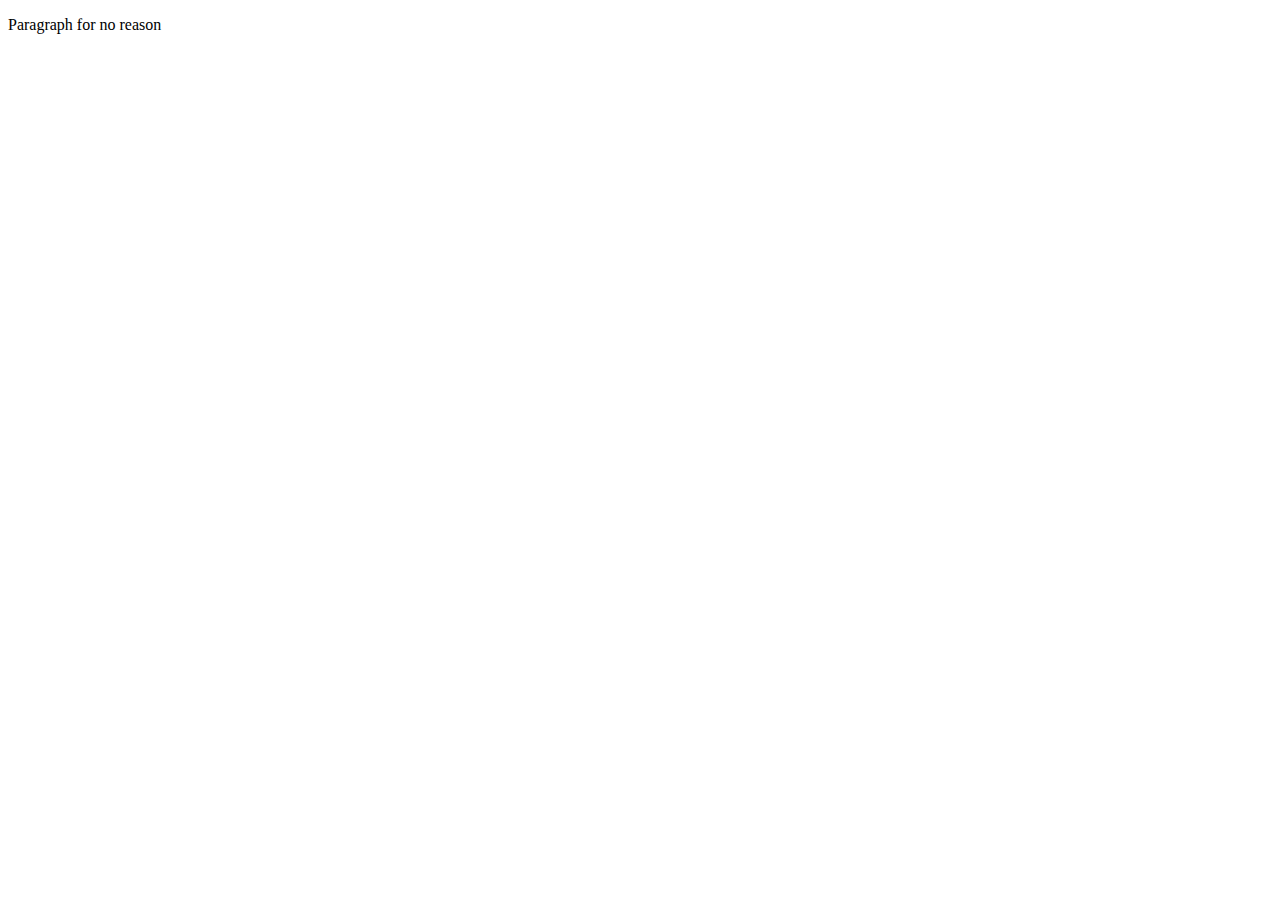
==== index.html @ 8bcf1e4a "Start of amazing application." ====
<!DOCTYPE html>
<html lang="en">
<head>
    <meta charset="UTF-8">
    <meta name="viewport" content="width=device-width, initial-scale=1.0">
    <title>Simple Chess</title>
    <link rel="stylesheet" href="styles.css" type="text/css">
</head>
<body>
    <p>Paragraph for no reason</p>
</body>
</html>
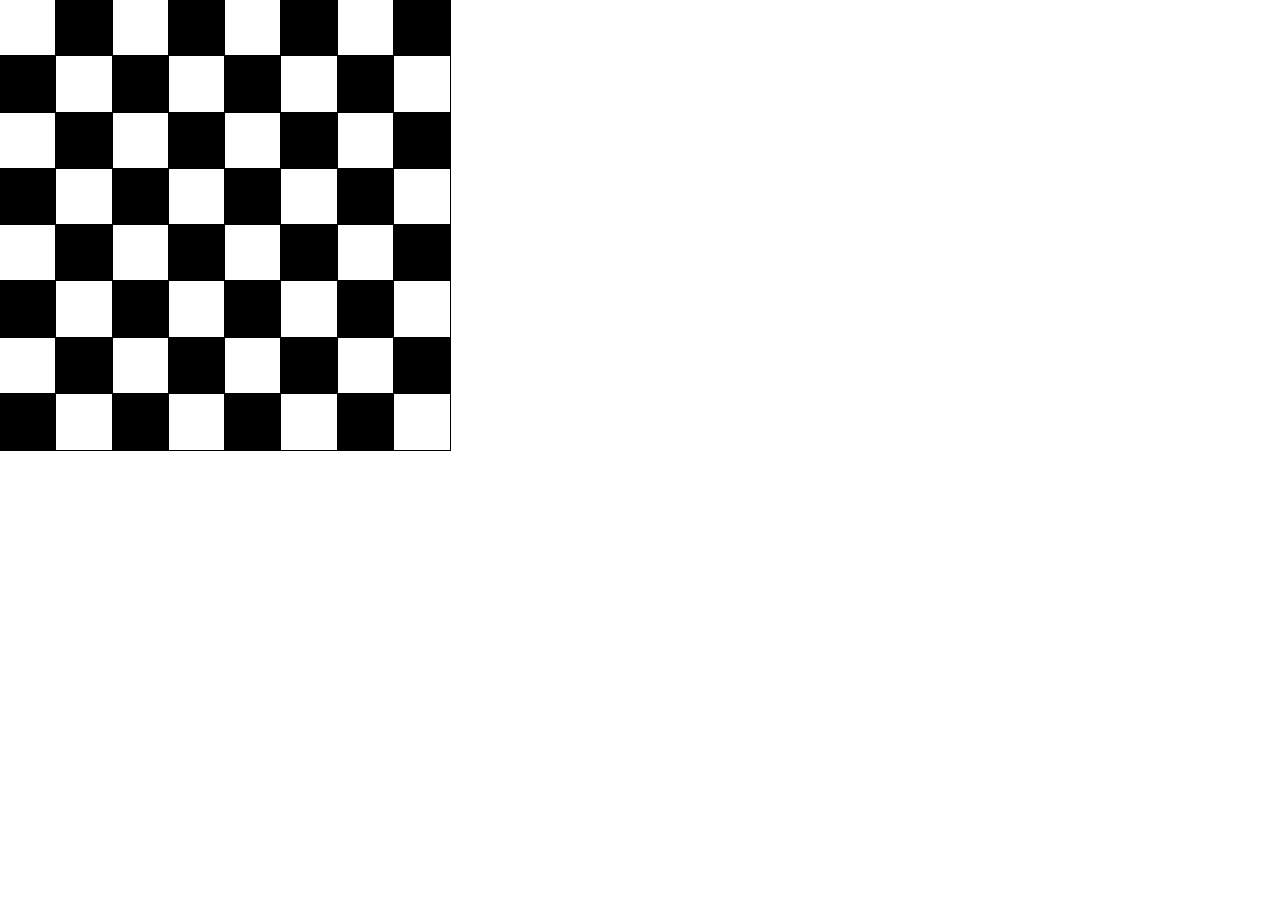
==== commit f98511fd: "A 8x8 checkerboard is visible." ====
--- a/index.html
+++ b/index.html
@@ -7,6 +7,7 @@
     <link rel="stylesheet" href="styles.css" type="text/css">
 </head>
 <body>
-    <p>Paragraph for no reason</p>
+    <div id="board"></div>
+    <script src="board.js" ></script>
 </body>
 </html>--- a/styles.css
+++ b/styles.css
@@ -0,0 +1,34 @@
+body{
+    margin: 0px;
+    padding: 0px;
+}
+
+#board{
+    --board-size: min(50vw, 50vh);
+    width: var(--board-size);
+    height: var(--board-size);
+    display: flex;
+    flex-direction: column;
+    gap: 0px;
+}
+
+#board > div{
+    display: flex;
+    flex-direction: row;
+    width: 100%;
+    height: 12.5%;
+}
+
+.square{
+    width: 12.5%;
+    height: 100%;
+    outline: solid 1px black;
+}
+
+.light{
+    background-color: white;
+}
+
+.dark{
+    background-color: black;
+}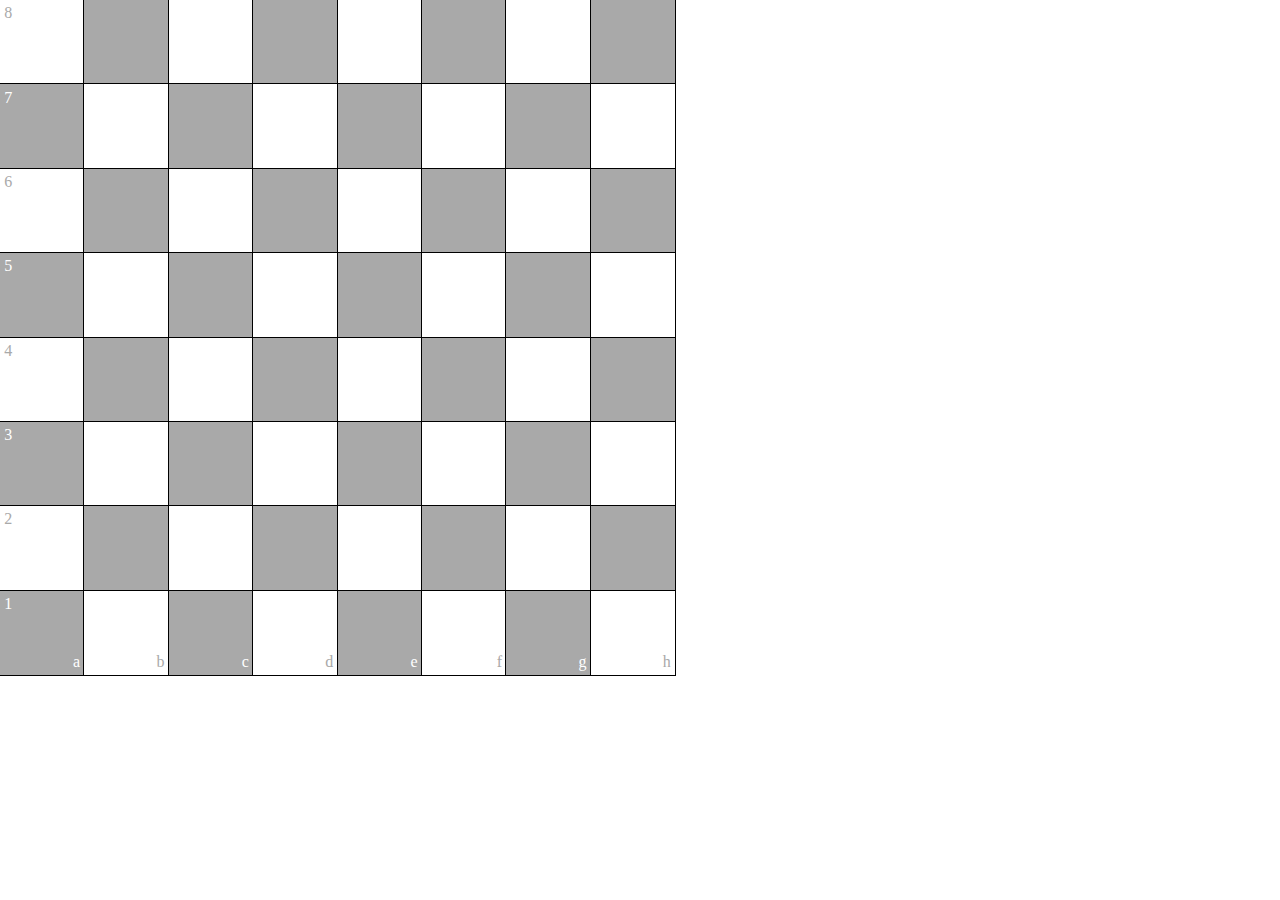
==== commit c99c8d84: "Cleanup code for readability's sake." ====
--- a/index.html
+++ b/index.html
@@ -8,6 +8,6 @@
 </head>
 <body>
     <div id="board"></div>
-    <script src="board.js" ></script>
+    <script src="script/board.js"></script>
 </body>
 </html>--- a/styles.css
+++ b/styles.css
@@ -4,31 +4,51 @@
 }
 
 #board{
-    --board-size: min(50vw, 50vh);
+    --board-size: min(75vw, 75vh);
     width: var(--board-size);
     height: var(--board-size);
     display: flex;
-    flex-direction: column;
+    flex-direction: row;
+    flex-wrap: wrap;
     gap: 0px;
-}
-
-#board > div{
-    display: flex;
-    flex-direction: row;
-    width: 100%;
-    height: 12.5%;
 }
 
 .square{
     width: 12.5%;
-    height: 100%;
+    height: 12.5%;
     outline: solid 1px black;
+    position: relative;
 }
 
-.light{
+.square.light{
     background-color: white;
 }
 
-.dark{
-    background-color: black;
-}+.square.dark{
+    background-color: darkgray;
+}
+
+/* Link to position to top-left and top-right of container: https://techstacker.com/put-elements-bottom-container-css/ */
+.label{
+    margin: 5%;
+    position: absolute;
+    font-size: 16px;
+}
+
+.square.light > .label{
+    color: darkgray;
+}
+
+.square.dark > .label{
+    color: white;
+}
+
+.label.row{
+    top: 0px;
+    left: 0px;
+}
+
+.label.column{
+    bottom: 0px;
+    right: 0px;
+}
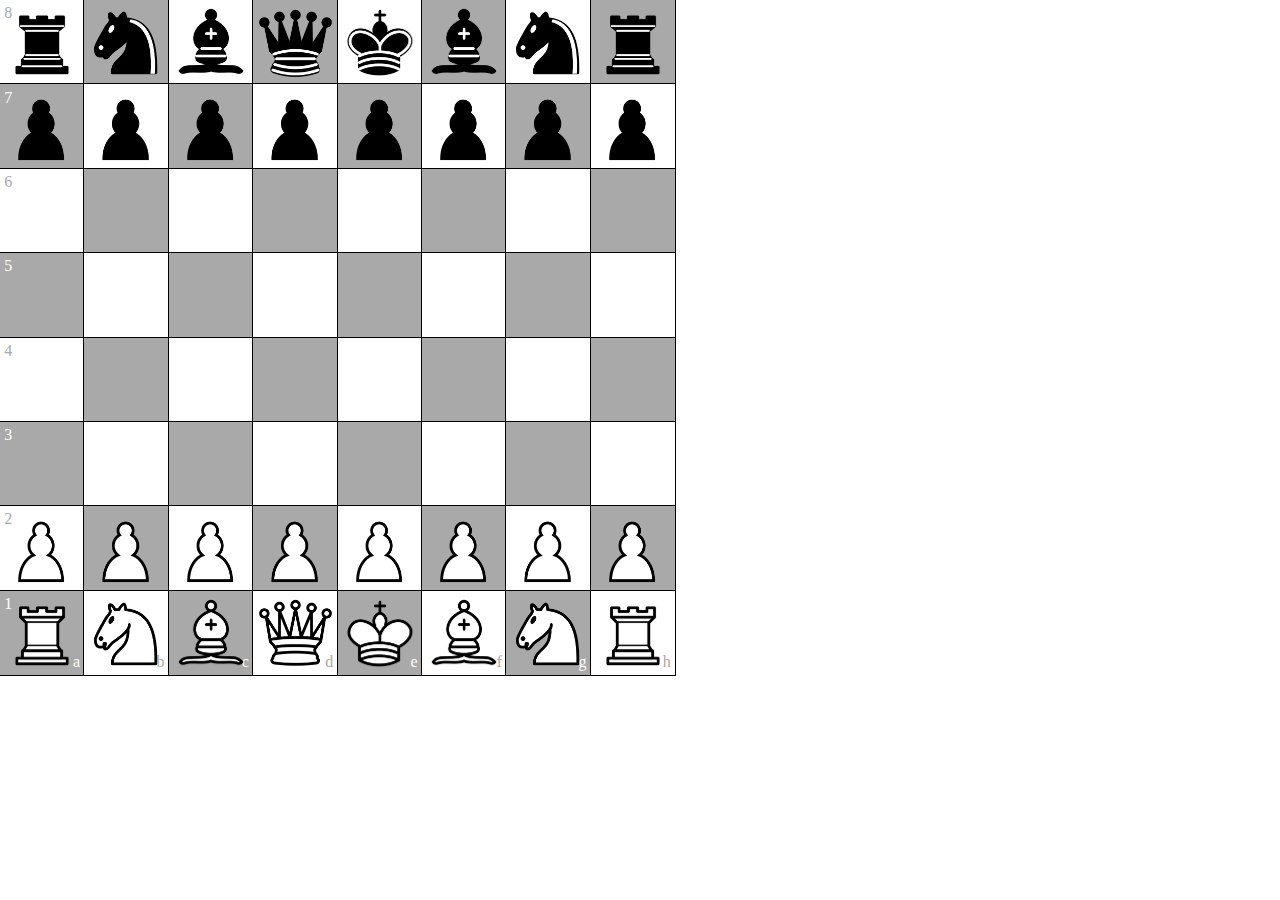
==== commit 59dc1017: "The chess pieces show on the board." ====
--- a/index.html
+++ b/index.html
@@ -8,6 +8,6 @@
 </head>
 <body>
     <div id="board"></div>
-    <script src="script/board.js"></script>
+    <script type="module" src="script/board.js"></script>
 </body>
 </html>--- a/styles.css
+++ b/styles.css
@@ -3,21 +3,24 @@
     padding: 0px;
 }
 
+/*  Link for explanation of CSS Grid: 
+    https://css-tricks.com/snippets/css/complete-guide-grid/#aa-introduction-to-css-grid 
+*/
 #board{
     --board-size: min(75vw, 75vh);
     width: var(--board-size);
     height: var(--board-size);
-    display: flex;
-    flex-direction: row;
-    flex-wrap: wrap;
-    gap: 0px;
+    display: grid;
+    grid-template: repeat(8, 1fr) / repeat(8, 1fr);
+    grid-auto-flow: row;
+    gap: 0px 0px;
 }
 
 .square{
-    width: 12.5%;
-    height: 12.5%;
     outline: solid 1px black;
     position: relative;
+    grid-row: auto / span 1;
+    grid-column: auto / span 1;
 }
 
 .square.light{
@@ -28,11 +31,13 @@
     background-color: darkgray;
 }
 
-/* Link to position to top-left and top-right of container: https://techstacker.com/put-elements-bottom-container-css/ */
+/*  Link to position to top left and top right of container: 
+    https://techstacker.com/put-elements-bottom-container-css/ 
+ */
 .label{
     margin: 5%;
     position: absolute;
-    font-size: 16px;
+    font-size: min(16px, 5cqw);
 }
 
 .square.light > .label{
@@ -52,3 +57,51 @@
     bottom: 0px;
     right: 0px;
 }
+
+/*  Link with spritesheets in CSS
+    https://www.tutorialstonight.com/background-image-in-css#how-to-add
+    https://stackoverflow.com/questions/2430206/how-can-i-scale-an-image-in-a-css-sprite#answer-56664704
+    Honestly, I still do not understand why this works, but it does.
+*/
+.sprite{
+    background-image: url("/images/ChessMenSpriteSheet.png");
+    background-repeat: no-repeat;
+    width: 100%;
+    height: 100%;
+    background-size: 600% 200%;
+    position: absolute;
+    top: 0px;
+    left: 0px;
+}
+
+.white{
+    background-position-y: 0%;
+}
+
+.black{
+    background-position-y: 100%;
+}
+
+.king{
+    background-position-x: 0%;
+}
+
+.queen{
+    background-position-x: 20%;
+}
+
+.bishop{
+    background-position-x: 40%;
+}
+
+.knight{
+    background-position-x: 60%;
+}
+
+.rook{
+    background-position-x: 80%;
+}
+
+.pawn{
+    background-position-x: 100%;
+}
